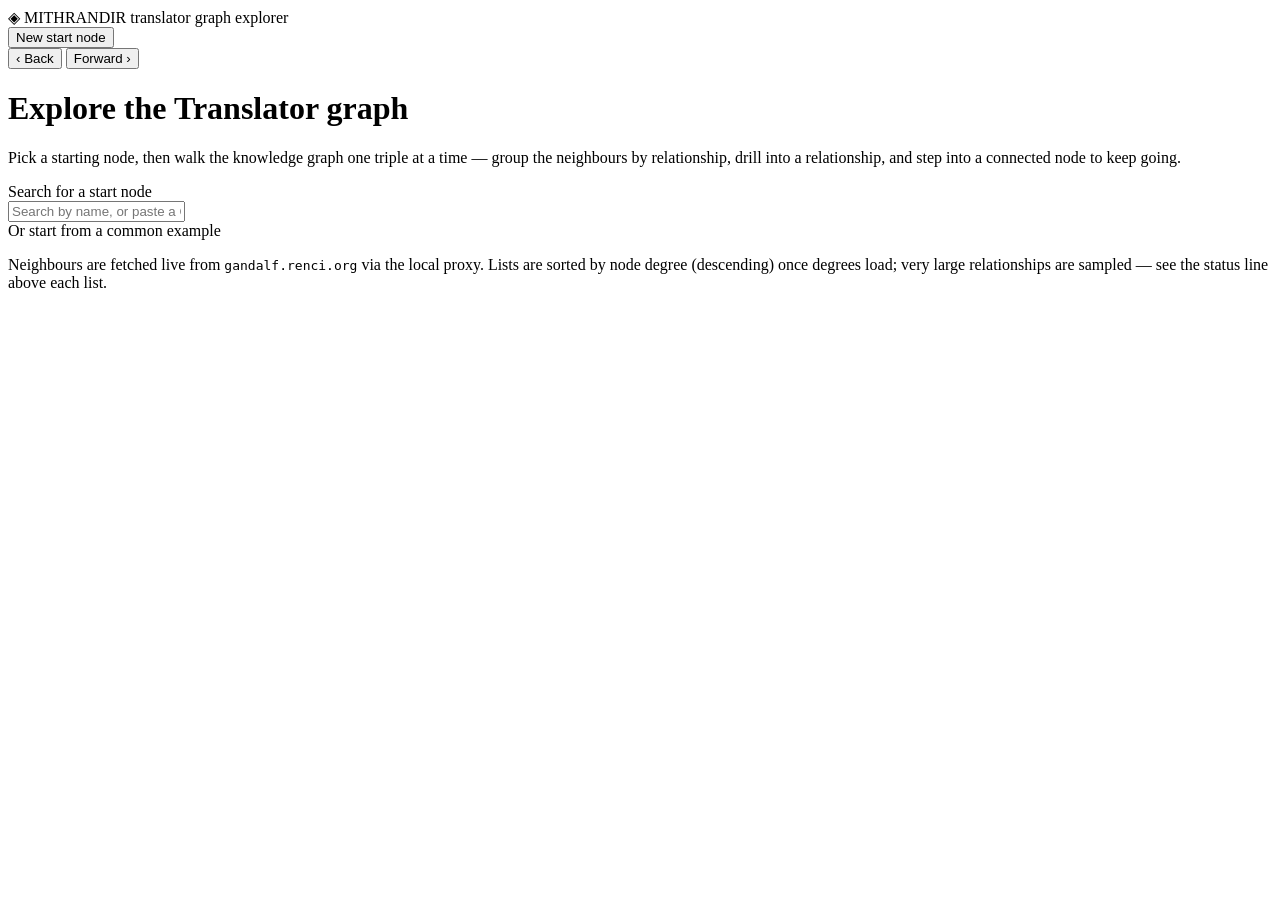
==== mithrandir/index.html @ aeb63616 "add mithrandir explorer app" ====
<!DOCTYPE html>
<html lang="en">
<head>
  <meta charset="utf-8" />
  <meta name="viewport" content="width=device-width, initial-scale=1" />
  <title>Mithrandir — Translator knowledge graph explorer</title>
  <link rel="stylesheet" href="/style.css" />
</head>
<body>
  <div class="app">
    <!-- top bar + path filmstrip -->
    <header class="topbar">
      <div class="topbar-row">
        <div class="brand">
          <span class="mark"><span class="lit">◈</span> MITHRANDIR</span>
          <span class="sub">translator graph explorer</span>
        </div>
        <span class="brand-spacer"></span>
        <button class="btn-ghost" id="newStart">New start node</button>
      </div>
      <div class="path-wrap">
        <div class="path" id="path"></div>
        <div class="triple-frame" id="tripleFrame"></div>
      </div>
    </header>

    <!-- stage with sliding panels -->
    <main class="stage" id="stage">
      <div class="track" id="track"></div>
    </main>

    <!-- bottom navigation -->
    <nav class="controls">
      <button class="nav-btn" id="prevBtn">‹ Back</button>
      <span class="step-readout" id="stepReadout"></span>
      <button class="nav-btn" id="nextBtn">Forward ›</button>
    </nav>
  </div>

  <!-- start / pick-a-node overlay -->
  <div class="overlay" id="overlay">
    <div class="start-card">
      <h1>Explore the <span class="lit">Translator</span> graph</h1>
      <p class="lede">
        Pick a starting node, then walk the knowledge graph one triple at a time —
        group the neighbours by relationship, drill into a relationship, and step
        into a connected node to keep going.
      </p>

      <div class="field-label">Search for a start node</div>
      <div class="search-wrap">
        <input class="curie-input" id="searchInput" placeholder="Search by name, or paste a CURIE — e.g. metformin"
               autocomplete="off" spellcheck="false" role="combobox" aria-expanded="false" aria-controls="acList" />
        <div class="ac-list" id="acList" role="listbox" hidden></div>
      </div>
      <div class="curie-error" id="curieError"></div>

      <div class="field-label">Or start from a common example</div>
      <div class="examples-grid" id="examples"></div>

      <p class="reduce-note">
        Neighbours are fetched live from <code>gandalf.renci.org</code> via the local proxy.
        Lists are sorted by node degree (descending) once degrees load; very large
        relationships are sampled — see the status line above each list.
      </p>
    </div>
  </div>

  <script src="/app.js"></script>
</body>
</html>
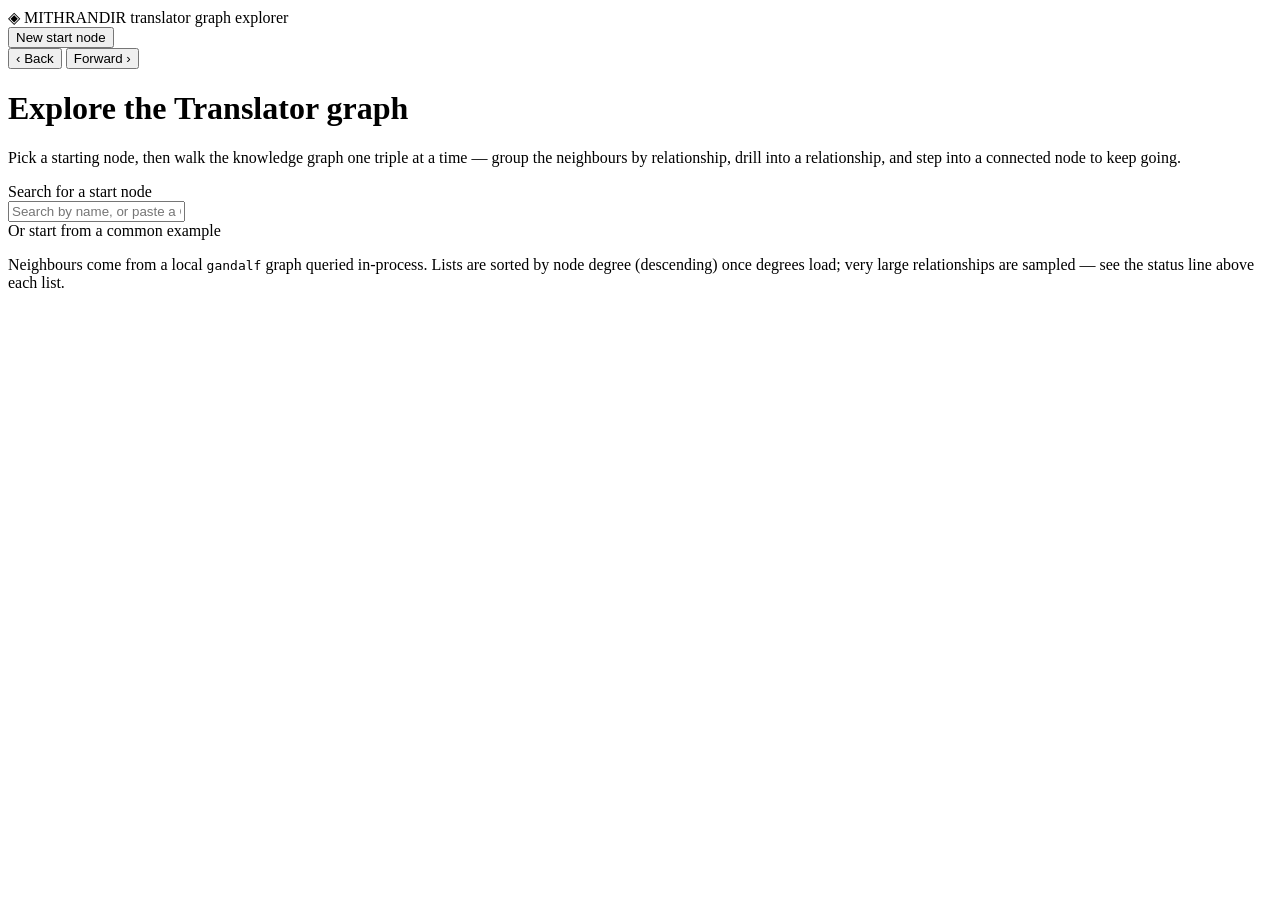
==== commit 4cb34a2c: "Mithrandir: query a local gandalf graph in-process Replace the HTTP proxy to the deployed GANDALF TR" ====
--- a/mithrandir/index.html
+++ b/mithrandir/index.html
@@ -59,7 +59,7 @@
       <div class="examples-grid" id="examples"></div>
 
       <p class="reduce-note">
-        Neighbours are fetched live from <code>gandalf.renci.org</code> via the local proxy.
+        Neighbours come from a local <code>gandalf</code> graph queried in-process.
         Lists are sorted by node degree (descending) once degrees load; very large
         relationships are sampled — see the status line above each list.
       </p>
